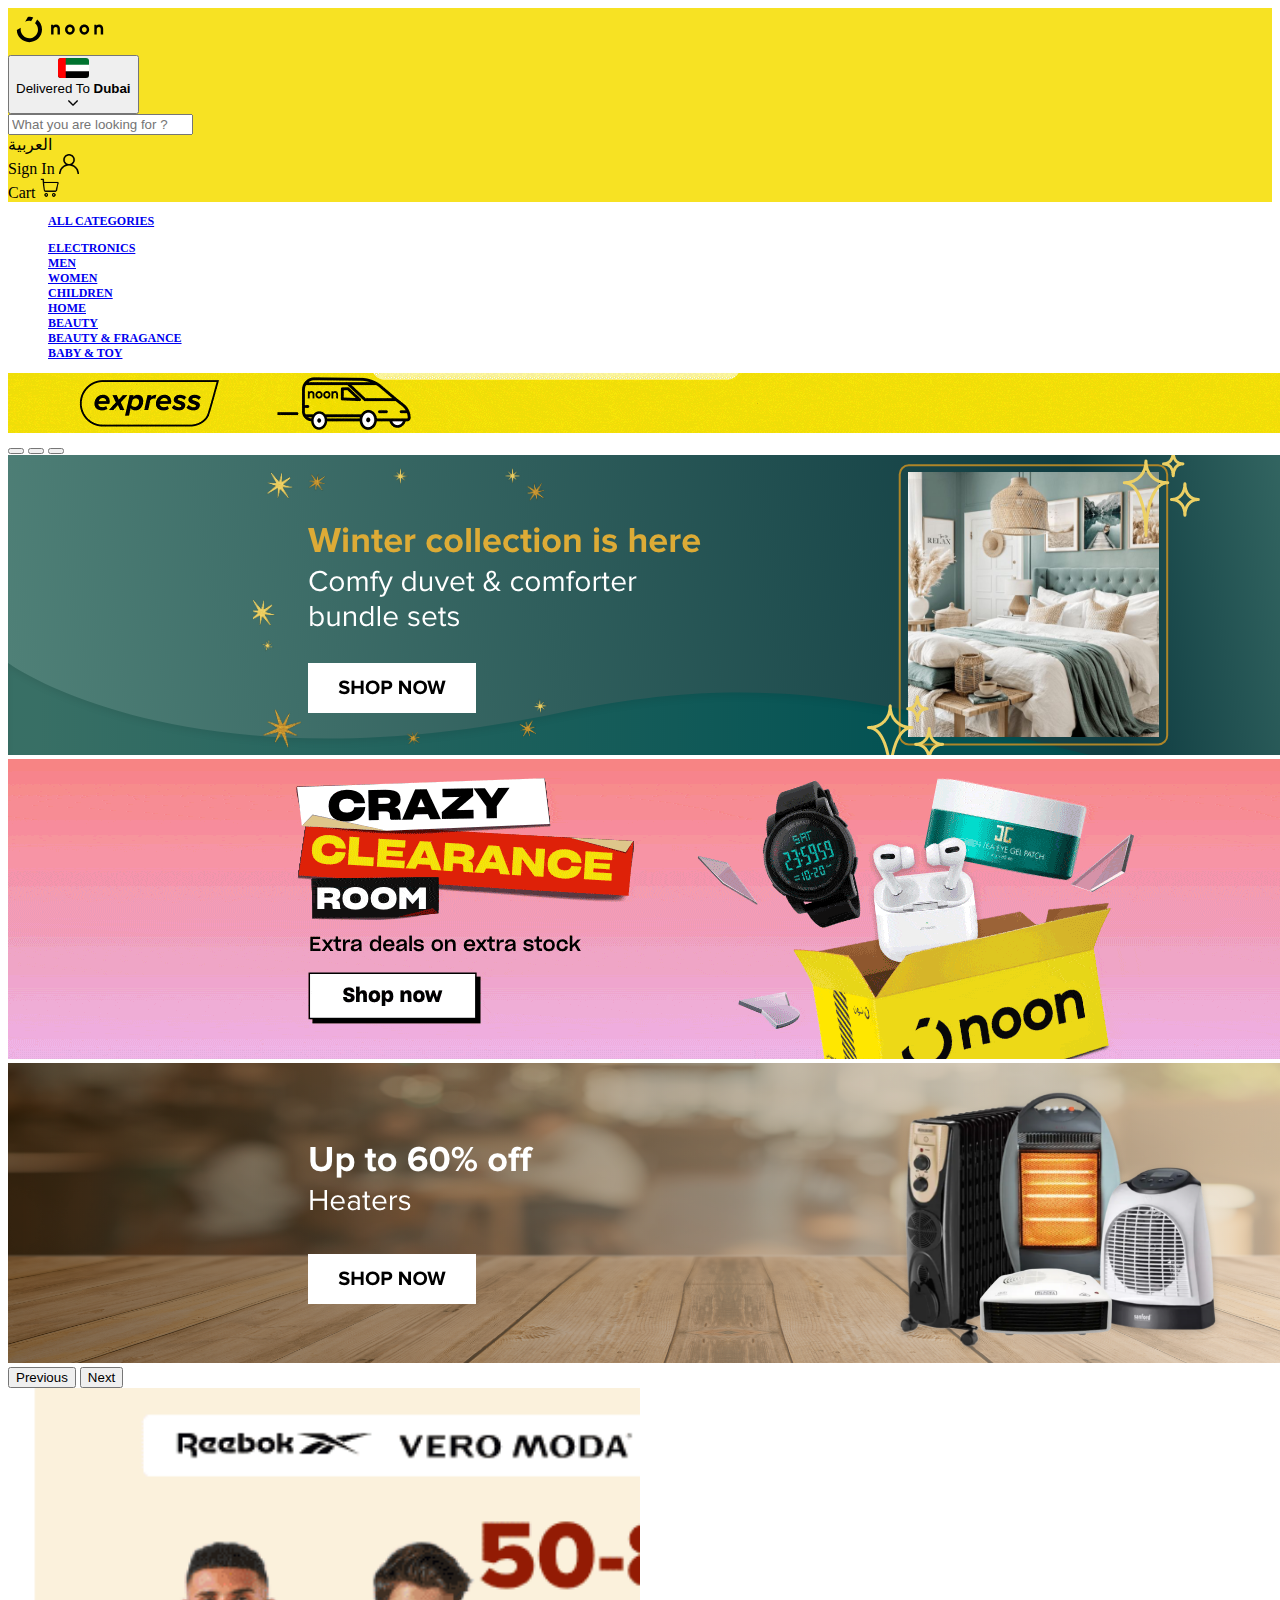
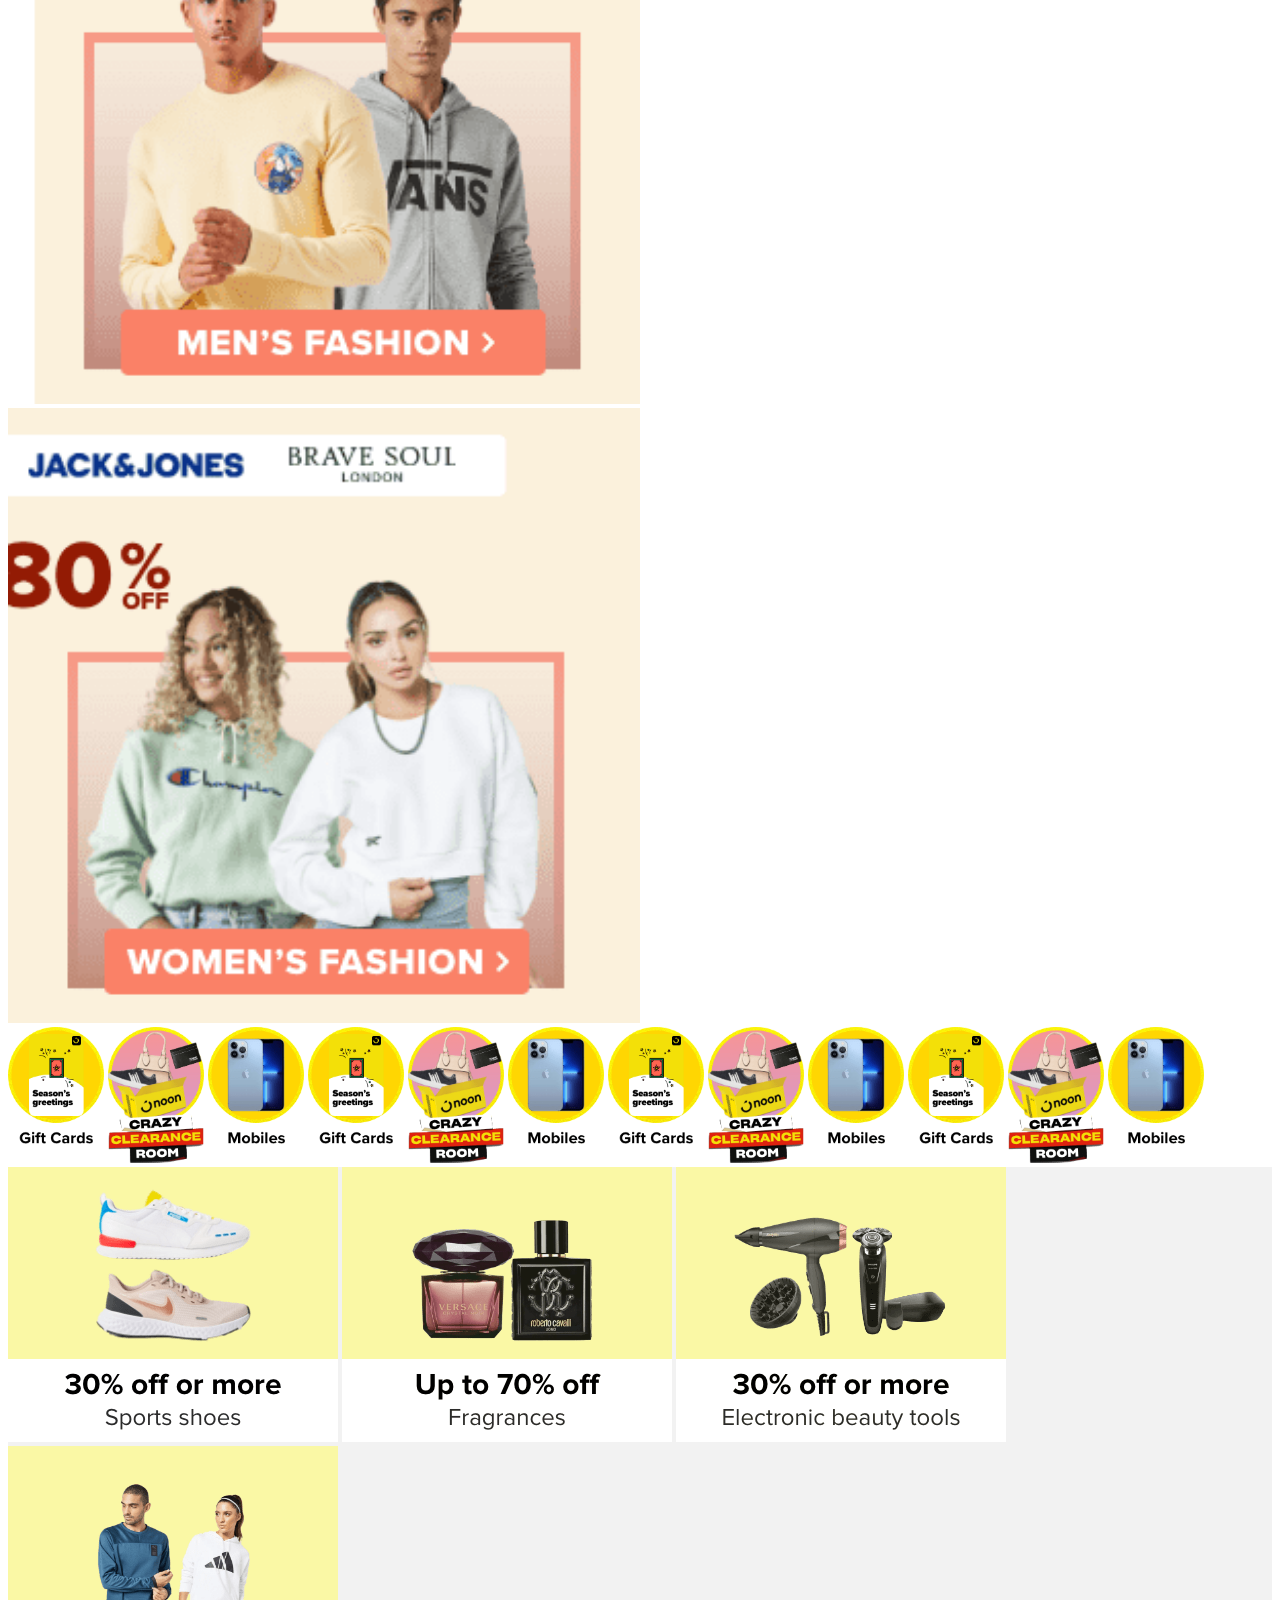
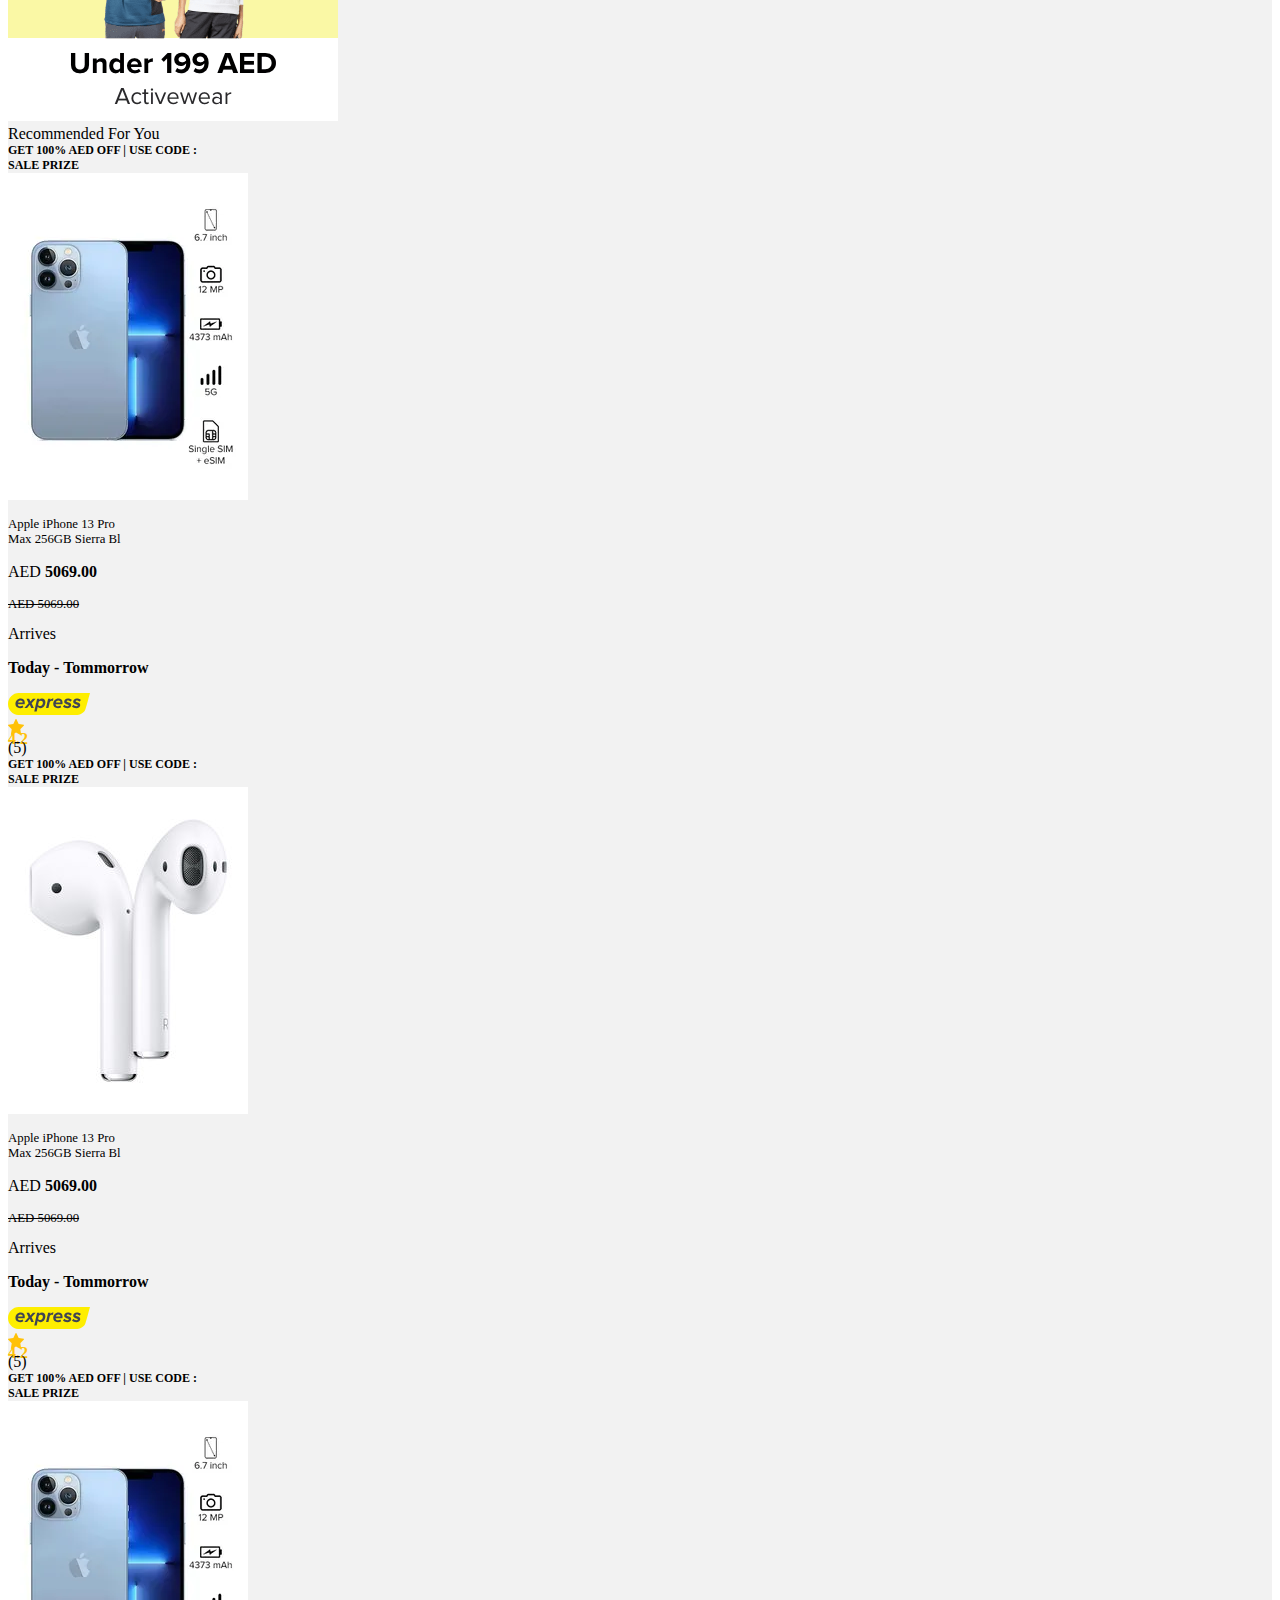
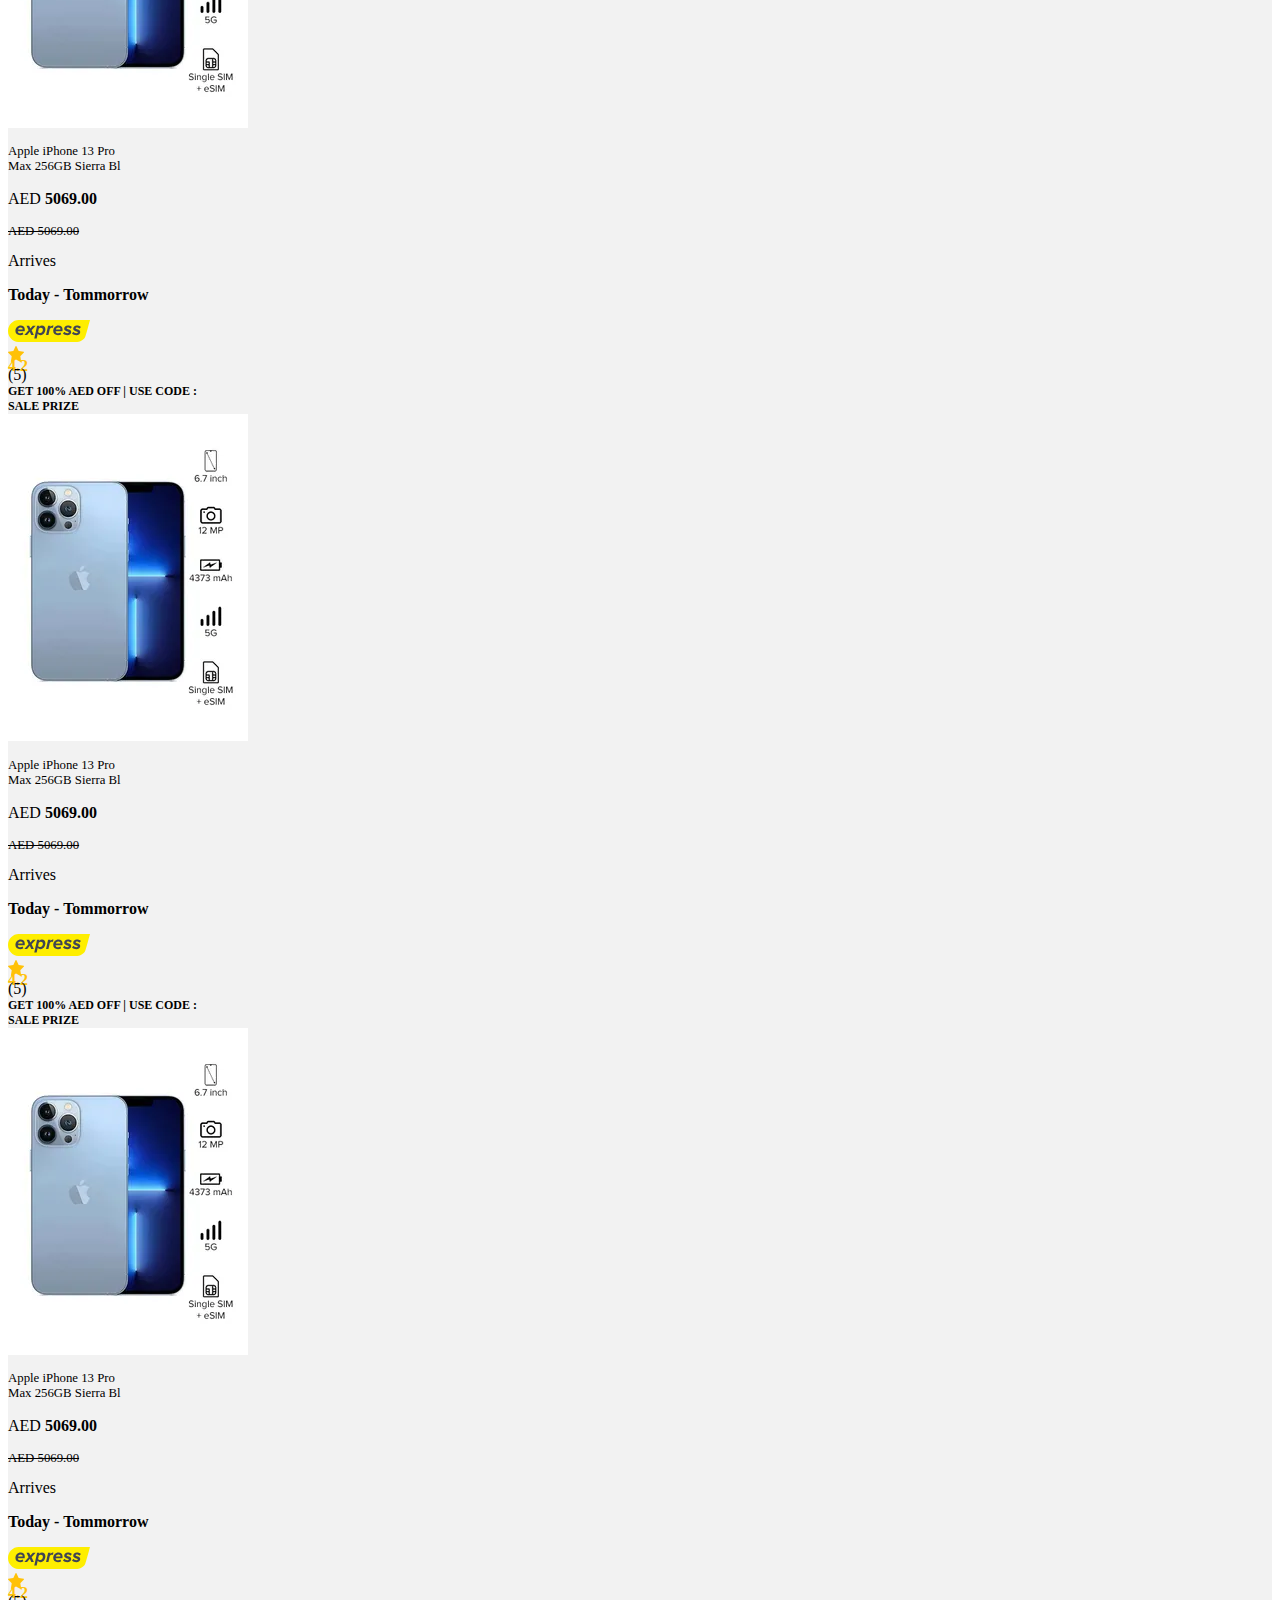
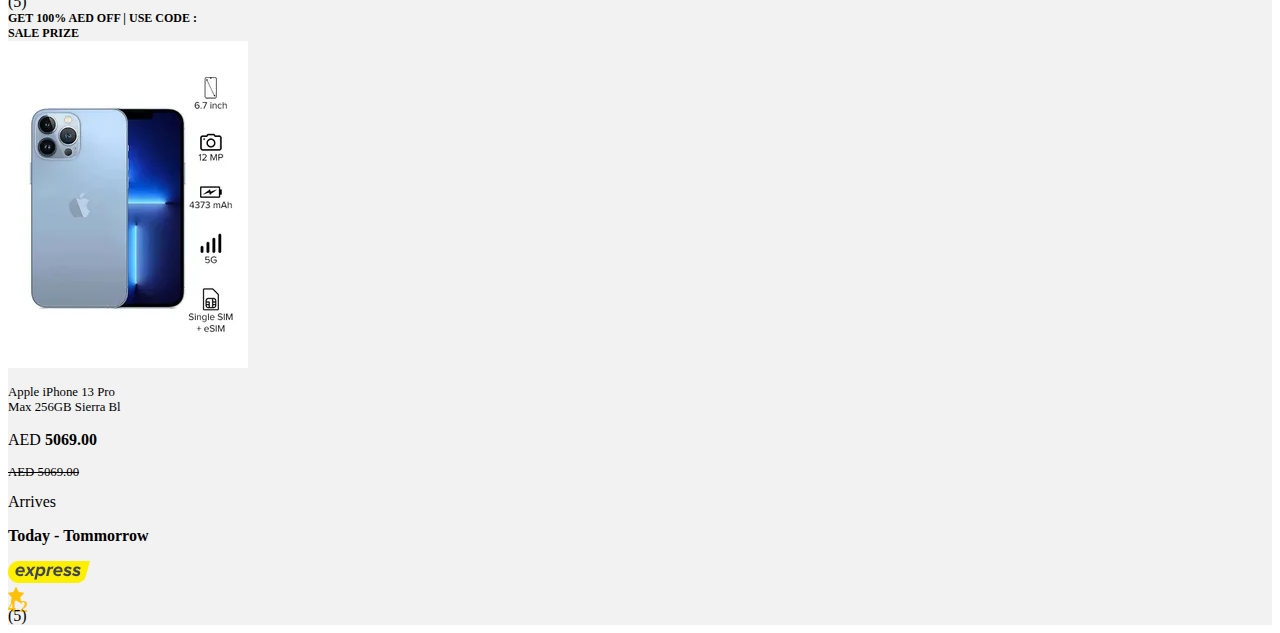
==== index.html @ d7cc4e6d "task complete responsive ness remains" ====
<!DOCTYPE html>
<html lang="en">

<head>
  <meta charset="UTF-8" />
  <meta http-equiv="X-UA-Compatible" content="IE=edge" />
  <meta name="viewport" content="width=device-width, initial-scale=1.0" />
  <title>Online Shopping UAE | Fasihion,clothes</title>
  <link href="https://cdn.jsdelivr.net/npm/bootstrap@5.1.3/dist/css/bootstrap.min.css" rel="stylesheet"
    integrity="sha384-1BmE4kWBq78iYhFldvKuhfTAU6auU8tT94WrHftjDbrCEXSU1oBoqyl2QvZ6jIW3" crossorigin="anonymous" />
  <link rel="stylesheet" href="style.css" />
</head>

<body>
  <!-- header -->
  <div class="header d-flex justify-content-around align-items-center w-100">
    <img src="./images/noon-black-logo.svg" alt="" />

    <div class="dropdown">
      <button class="
            dropBtn
            btn btn-secondary
            bg-opacity-10 bg-white
            border-0
            d-flex
            align-items-center
          " type="button" aria-expanded="false">
        <img src="./images/flag.svg" alt="" class="mx-2" />
        <div class="del d-flex flex-column align-items-start text-black fontSize">
          Delivered To
          <strong>Dubai</strong>
        </div>
        <img src="./icons/arrow-down-sign-to-navigate.png" class="navDown icon" alt="" />
      </button>
    </div>

    <input type="text" class="searchBar w-50 rounded-3 h-75 border-0 p-2" placeholder="What you are looking for ?" />

    <div class="sideText d-flex align-items-center">
      <div class="
            signIn
            sideInner
            mx-2
            font-weight-bold
            d-flex
            align-items-center
          ">
        العربية
      </div>
      <div class="vr"></div>
      <div class="
            signIn
            sideInner
            mx-3
            font-weight-bold
            d-flex
            align-items-center
          ">
        Sign In <img src="./icons/user.png" alt="" class="iconSide mx-2" />
      </div>
      <div class="vr"></div>
      <div class="cart sideInner mx-3 font-weight-bold d-flex align-items-center">
        Cart
        <img src="./icons/shopping-cart.png" alt="" class="iconSide mx-2" />
      </div>
    </div>
  </div>

  <!-- navbar -->
  <nav class="
        navbar navbar-expand-lg navbar-light
        w-100
        d-flex
        align-content-around
      ">
    <div class="collapse navbar-collapse textBold" id="navbarSupportedContent">
      <ul class="navbar-nav mr-auto px-2 mx-3">
        <li class="nav-item dropdown dropCat"  onclick="popOpen()">
          <a class="nav-link dropdown-toggle text-primary text-uppercase " href="#" role="button" aria-haspopup="true"
            aria-expanded="false">
            All Categories
          </a>
        </li>
      </ul>
      <div class="vr"></div>

      <ul class="navbar-nav mr-auto d-flex justify-content-between">
        <li class="nav-item active">
          <a class="nav-link text-black" href="#">Electronics</a>
        </li>
        <li class="nav-item">
          <a class="nav-link text-black" href="#">Men</a>
        </li>
        <li class="nav-item">
          <a class="nav-link text-black" href="#">Women</a>
        </li>
        <li class="nav-item">
          <a class="nav-link text-black" href="#">Children</a>
        </li>
        <li class="nav-item">
          <a class="nav-link text-black" href="#">Home</a>
        </li>
        <li class="nav-item">
          <a class="nav-link text-black" href="#">Beauty</a>
        </li>
        <li class="nav-item">
          <a class="nav-link text-black" href="#">Beauty & Fragance</a>
        </li>
        <li class="nav-item">
          <a class="nav-link text-black" href="#">Baby & Toy</a>
        </li>
      </ul>
    </div>
  </nav>
  <!-- toggle -->
  <img src="./images/en_dk-toggle.gif" alt="" class="w-100" />
  <!-- carosuel + side image-->
  <div class="d-flex">
    <!-- carosoul -->
    <div id="carouselExampleCaptions" class="carousel slide" data-bs-ride="carousel">
      <div class="carousel-indicators">
        <button type="button" data-bs-target="#carouselExampleCaptions" data-bs-slide-to="0" class="active"
          aria-current="true" aria-label="Slide 1"></button>
        <button type="button" data-bs-target="#carouselExampleCaptions" data-bs-slide-to="1"
          aria-label="Slide 2"></button>
        <button type="button" data-bs-target="#carouselExampleCaptions" data-bs-slide-to="2"
          aria-label="Slide 3"></button>
      </div>
      <div class="carousel-inner">
        <div class="carousel-item active">
          <img src="./images/en_dk_uae-hero-clp.png" class="d-block w-100" alt="..." />
        </div>
        <div class="carousel-item">
          <img src="./images/en_dk_uae-clearance-01.gif" class="d-block w-100" alt="..." />
        </div>
        <div class="carousel-item">
          <img src="./images/en_dk_uae-slider-01.png" class="d-block w-100" alt="..." />
        </div>
      </div>
      <button class="carousel-control-prev" type="button" data-bs-target="#carouselExampleCaptions"
        data-bs-slide="prev">
        <span class="carousel-control-prev-icon" aria-hidden="true"></span>
        <span class="visually-hidden">Previous</span>
      </button>
      <button class="carousel-control-next" type="button" data-bs-target="#carouselExampleCaptions"
        data-bs-slide="next">
        <span class="carousel-control-next-icon" aria-hidden="true"></span>
        <span class="visually-hidden">Next</span>
      </button>
    </div>
    <!-- side image -->
    <div class="carSpan2 d-flex">
      <img src="./images/sideImage1.png" class="sideImg" alt="" />
      <img src="./images/sideImage2.png" class="sideImg" alt="" />
    </div>
  </div>

  <!-- rounds portion -->
  <div class="d-flex">
    <img src="./images/round2.png" class="round m-2" alt="" />
    <img src="./images/round1.png" class="round m-2" alt="" />
    <img src="./images/round3.png" class="round m-2" alt="" />
    <img src="./images/round2.png" class="round m-2" alt="" />
    <img src="./images/round1.png" class="round m-2" alt="" />
    <img src="./images/round3.png" class="round m-2" alt="" />
    <img src="./images/round2.png" class="round m-2" alt="" />
    <img src="./images/round1.png" class="round m-2" alt="" />
    <img src="./images/round3.png" class="round m-2" alt="" />
    <img src="./images/round2.png" class="round m-2" alt="" />
    <img src="./images/round1.png" class="round m-2" alt="" />
    <img src="./images/round3.png" class="round m-2" alt="" />
  </div>

  <!--shop portion  -->
  <div class="shop py-4">
    <div class="products d-flex justify-content-around">
      <img src="./images/product1.png" alt="" class="productImage" />
      <img src="./images/product2.png" alt="" class="productImage" />
      <img src="./images/product3.png" alt="" class="productImage" />
      <img src="./images/product4.png" alt="" class="productImage" />
    </div>

    <div class="h2 mx-5">
      Recommended For You
    </div>
    <div class="prodCard d-flex justify-content-around">
      <div class="card" style="width: 12rem;">
        <div class="cardBtn border border-primary w-100 text-primary text-truncate"
          style="font-size: 0.75rem; font-weight: bold;"> GET 100% AED OFF | USE CODE : SALE PRIZE</div>
        <img class="card-img-top" src="./images/prodCar.webp" alt="Card image cap">
        <div class="card-body">
          <p class="card-text text-truncate prodUprText">Apple iPhone 13 Pro <br>Max 256GB Sierra Bl</p>
          <p class="card-text">AED <strong>5069.00</strong></p>
          <p class="card-text prodUprText"><del> AED 5069.00 </del></p>
          <div class="arr">
            Arrives
            <p class="card-text arr"><strong>Today - Tommorrow</strong></p>
          </div>
          <div class="rank d-flex justify-content-between align-items-center">
            <img src="./images/fulfilment_express_v2-en.svg" alt="" class="w-25" />

            <div class="ratings d-flex align-items-center">
              <img src="./images/star.png" class="star mx-2" alt="">
              <div class="ratingNum">4.2</div>
              <div>(5)</div>
            </div>
          </div>
        </div>
      </div>

      <div class="card" style="width: 12rem;">
        <div class="cardBtn border border-primary w-100 text-primary text-truncate h-50"
          style="font-size: 0.75rem; font-weight: bold;"> GET 100% AED OFF | USE CODE : SALE PRIZE</div>
        <img class="card-img-top" src="./images/produc2.jpg" alt="Card image cap">
        <div class="card-body">
          <p class="card-text text-truncate prodUprText">Apple iPhone 13 Pro <br>Max 256GB Sierra Bl</p>
          <p class="card-text">AED <strong>5069.00</strong></p>
          <p class="card-text prodUprText"><del> AED 5069.00 </del></p>
          <div class="arr">
            Arrives
            <p class="card-text arr"><strong>Today - Tommorrow</strong></p>
          </div>
          <div class="rank d-flex justify-content-between align-items-center">
            <img src="./images/fulfilment_express_v2-en.svg" alt="" class="w-25" />

            <div class="ratings d-flex align-items-center">
              <img src="./images/star.png" class="star mx-2" alt="">
              <div class="ratingNum">4.2</div>
              <div>(5)</div>
            </div>
          </div>
        </div>
      </div>

      <div class="card" style="width: 12rem;">
        <div class="cardBtn border border-primary w-100 text-primary text-truncate"
          style="font-size: 0.75rem; font-weight: bold;"> GET 100% AED OFF | USE CODE : SALE PRIZE</div>
        <img class="card-img-top" src="./images/prodCar.webp" alt="Card image cap">
        <div class="card-body">
          <p class="card-text text-truncate prodUprText">Apple iPhone 13 Pro <br>Max 256GB Sierra Bl</p>
          <p class="card-text">AED <strong>5069.00</strong></p>
          <p class="card-text prodUprText"><del> AED 5069.00 </del></p>
          <div class="arr">
            Arrives
            <p class="card-text arr"><strong>Today - Tommorrow</strong></p>
          </div>
          <div class="rank d-flex justify-content-between align-items-center">
            <img src="./images/fulfilment_express_v2-en.svg" alt="" class="w-25" />

            <div class="ratings d-flex align-items-center">
              <img src="./images/star.png" class="star mx-2" alt="">
              <div class="ratingNum">4.2</div>
              <div>(5)</div>
            </div>
          </div>
        </div>
      </div>

      <div class="card" style="width: 12rem;">
        <div class="cardBtn border border-primary w-100 text-primary text-truncate"
          style="font-size: 0.75rem; font-weight: bold;"> GET 100% AED OFF | USE CODE : SALE PRIZE</div>
        <img class="card-img-top" src="./images/prodCar.webp" alt="Card image cap">
        <div class="card-body">
          <p class="card-text text-truncate prodUprText">Apple iPhone 13 Pro <br>Max 256GB Sierra Bl</p>
          <p class="card-text">AED <strong>5069.00</strong></p>
          <p class="card-text prodUprText"><del> AED 5069.00 </del></p>
          <div class="arr">
            Arrives
            <p class="card-text arr"><strong>Today - Tommorrow</strong></p>
          </div>
          <div class="rank d-flex justify-content-between align-items-center">
            <img src="./images/fulfilment_express_v2-en.svg" alt="" class="w-25" />

            <div class="ratings d-flex align-items-center">
              <img src="./images/star.png" class="star mx-2" alt="">
              <div class="ratingNum">4.2</div>
              <div>(5)</div>
            </div>
          </div>
        </div>
      </div>

      <div class="card" style="width: 12rem;">
        <div class="cardBtn border border-primary w-100 text-primary text-truncate"
          style="font-size: 0.75rem; font-weight: bold;"> GET 100% AED OFF | USE CODE : SALE PRIZE</div>
        <img class="card-img-top" src="./images/prodCar.webp" alt="Card image cap">
        <div class="card-body">
          <p class="card-text text-truncate prodUprText">Apple iPhone 13 Pro <br>Max 256GB Sierra Bl</p>
          <p class="card-text">AED <strong>5069.00</strong></p>
          <p class="card-text prodUprText"><del> AED 5069.00 </del></p>
          <div class="arr">
            Arrives
            <p class="card-text arr"><strong>Today - Tommorrow</strong></p>
          </div>
          <div class="rank d-flex justify-content-between align-items-center">
            <img src="./images/fulfilment_express_v2-en.svg" alt="" class="w-25" />

            <div class="ratings d-flex align-items-center">
              <img src="./images/star.png" class="star mx-2" alt="">
              <div class="ratingNum">4.2</div>
              <div>(5)</div>
            </div>
          </div>
        </div>
      </div>

      <div class="card" style="width: 12rem;">
        <div class="cardBtn border border-primary w-100 text-primary text-truncate"
          style="font-size: 0.75rem; font-weight: bold;"> GET 100% AED OFF | USE CODE : SALE PRIZE</div>
        <img class="card-img-top" src="./images/prodCar.webp" alt="Card image cap">
        <div class="card-body">
          <p class="card-text text-truncate prodUprText">Apple iPhone 13 Pro <br>Max 256GB Sierra Bl</p>
          <p class="card-text">AED <strong>5069.00</strong></p>
          <p class="card-text prodUprText"><del> AED 5069.00 </del></p>
          <div class="arr">
            Arrives
            <p class="card-text arr"><strong>Today - Tommorrow</strong></p>
          </div>
          <div class="rank d-flex justify-content-between align-items-center">
            <img src="./images/fulfilment_express_v2-en.svg" alt="" class="w-25" />

            <div class="ratings d-flex align-items-center">
              <img src="./images/star.png" class="star mx-2" alt="">
              <div class="ratingNum">4.2</div>
              <div>(5)</div>
            </div>
          </div>
        </div>
      </div>
    </div>

    <div class="popCat w-75 mx-4" id="popCatDiv">
      <span class="mx-5">
        <ul class="cat">
          <li>Beauty</li>
          <li>Fashion</li>
          <li>Home</li>
          <li>Sports</li>
          <li>Toys</li>
          <li>Baby Products</li>
          <li>Grocery</li>
          <li>Automotive</li>
          <li>Books</li>
          <li>Pet Supplies</li>
        </ul>
      </span>
      <div class="vr"></div>
      <span class="mx-5">
        <d class="h3">
          Beauty & Health
        </d>
        <hr>
        <ul class="minCat">
          <li><strong> Most Popular </strong></li>
          <li>Fragrance</li>
          <li>MakeUp</li>
          <li>Hair Care</li>
          <li>Skin Care</li>
          <li>Personal Care</li>
          <li>Men's Grooming</li>
          <li>Health Care Product</li>
        </ul>
      </span>
    </div>

    <script src="app.js"></script>
    <script src="https://cdn.jsdelivr.net/npm/bootstrap@5.1.3/dist/js/bootstrap.bundle.min.js"
      integrity="sha384-ka7Sk0Gln4gmtz2MlQnikT1wXgYsOg+OMhuP+IlRH9sENBO0LRn5q+8nbTov4+1p"
      crossorigin="anonymous"></script>
</body>

</html>
---- style.css ----
div.header {
  background-color: #f7e223;
}
.navDown {
  width: 10px;
}
.nav-item {
  height: 100%;
}
.nav-item:hover {
  box-shadow: #d3d3d3 10px 10px 10px;
}
.iconSide {
  width: 20px;
}
.textBold {
  font-weight: bold;
}
nav:nth-child(2) {
  color: #000 !important;
  text-transform: uppercase;
  font-size: 0.75rem;
}
.round {
  width: 6rem;
}
.shop {
  background-color: #f2f2f2;
}
.prodUprText {
  font-size: 0.8rem;
}
.star {
  width: 1rem;
}
.ratingNum::before {
  background: url("./images/star.png") left top no-repeat;
  /* background-size: 1rem; */
}
.ratingNum {
  color: #ffc107;
  font-weight: bold;
  line-height: 0;
}
li:hover{
  cursor: pointer;
}

li {
  list-style: none;
}
.popCat {
  background-color: #fff;
  position: fixed;
  top: 115px;
  display: none;
  height: 70vh;
  width: 90vw;
}

/* .carSpan1 {
  width: 50vw !important;
} */
/* .carImage {
  width: 100% !important;
  height: 100% !important;
} */
/* .carousel-indicators {
  position: relative;
  top: 213px;
} */
.sideImg {
  width: 50%;
}
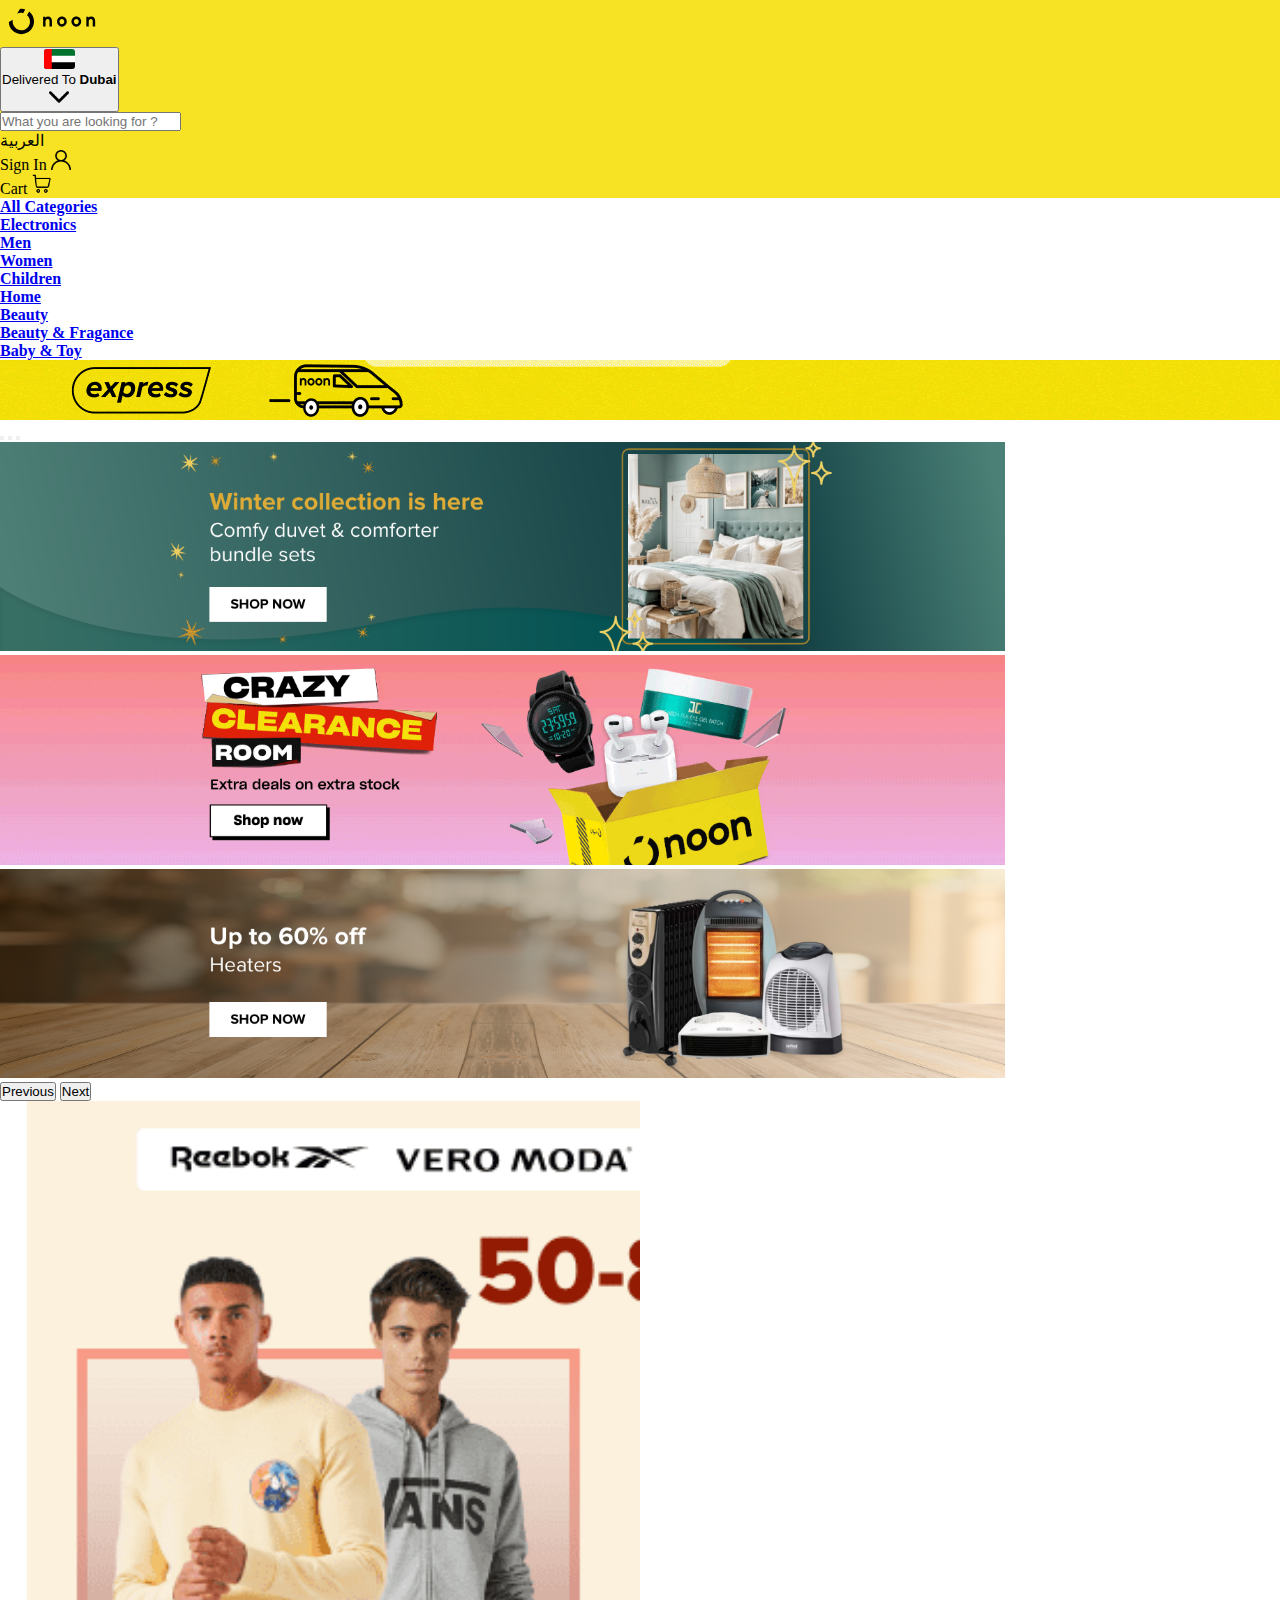
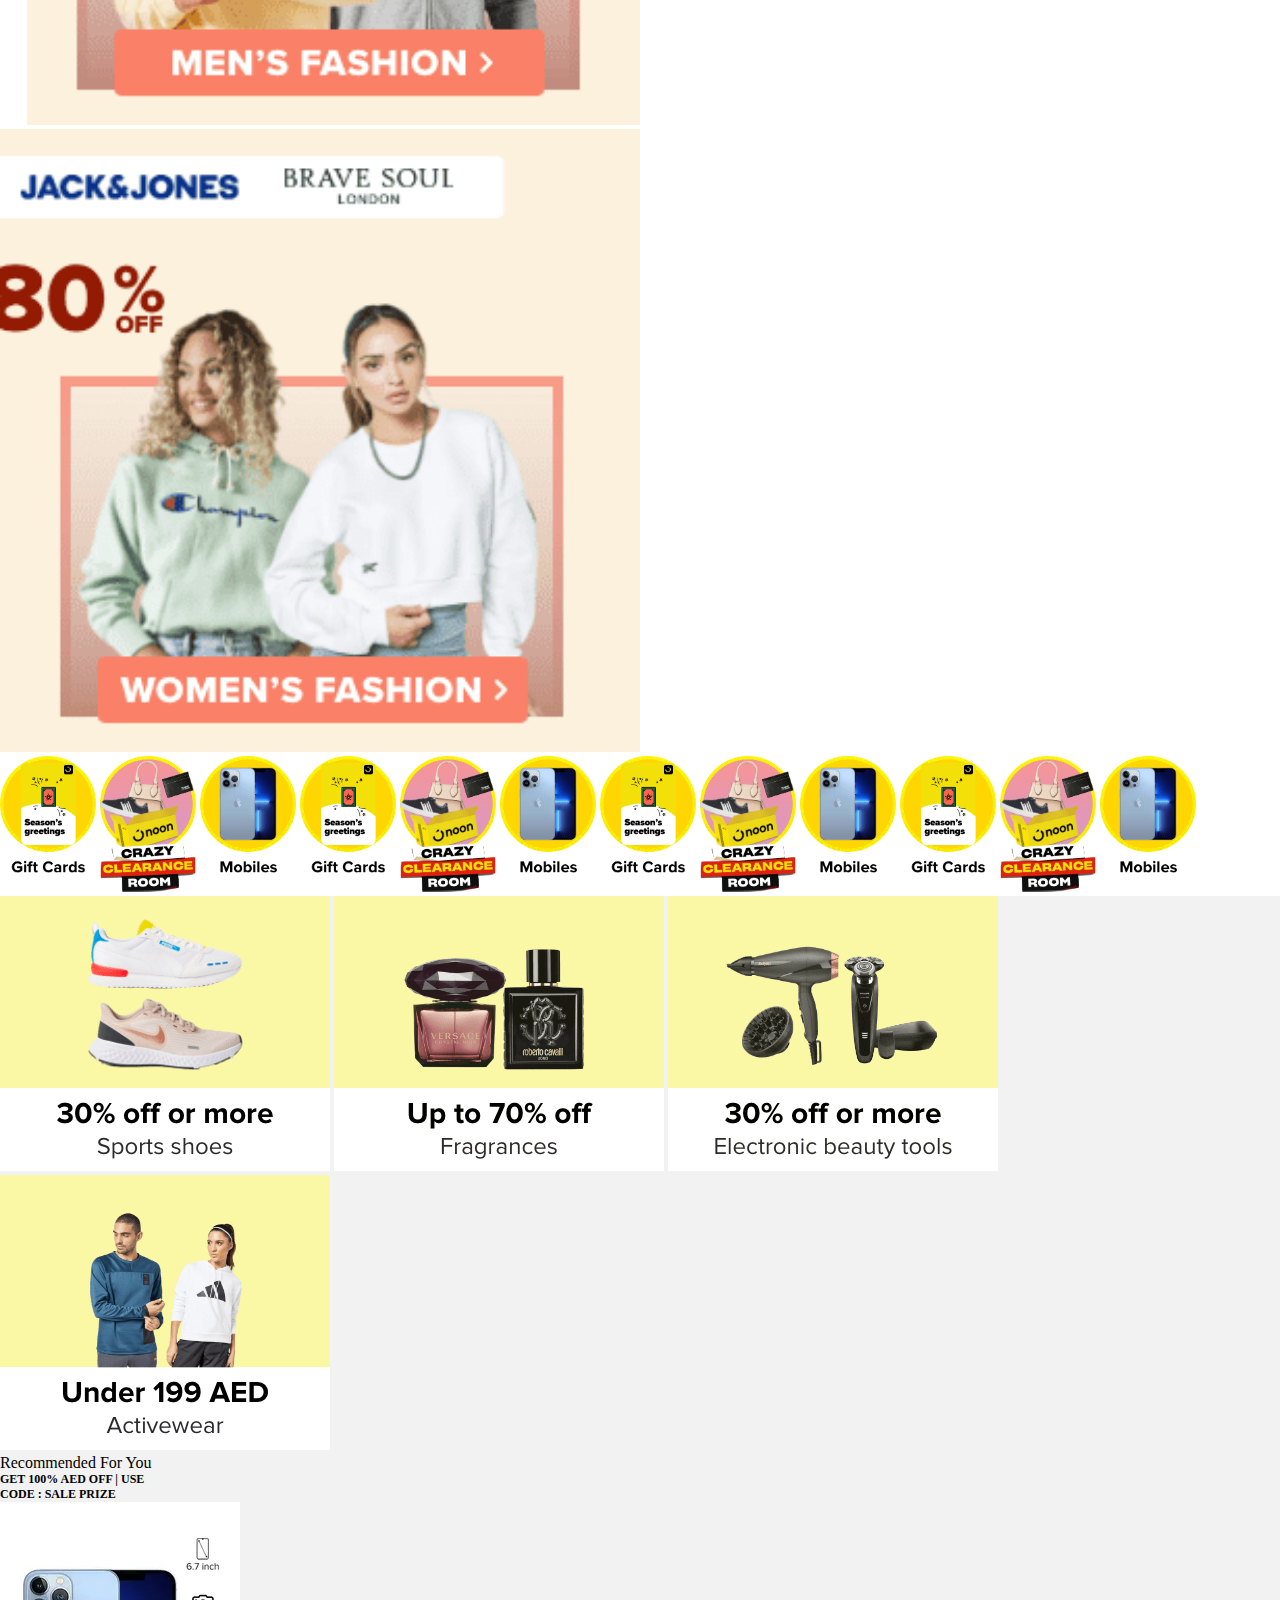
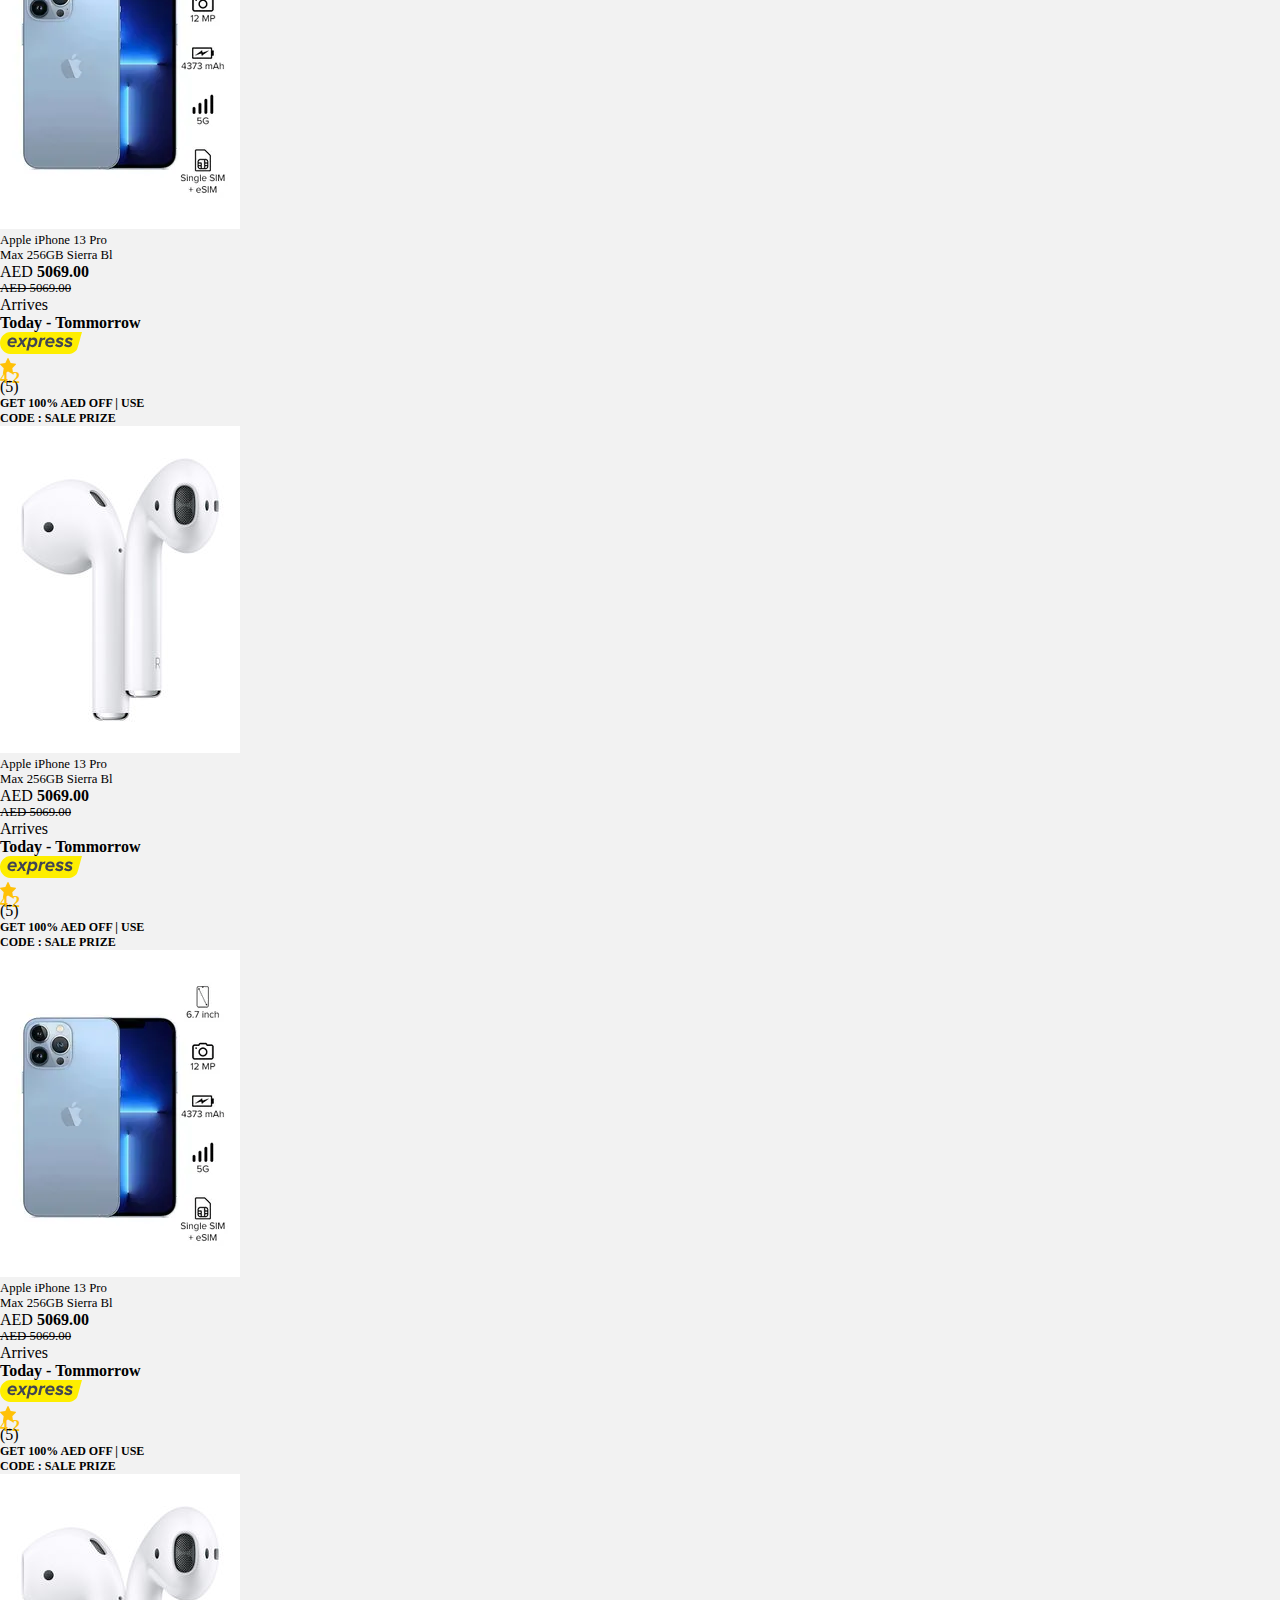
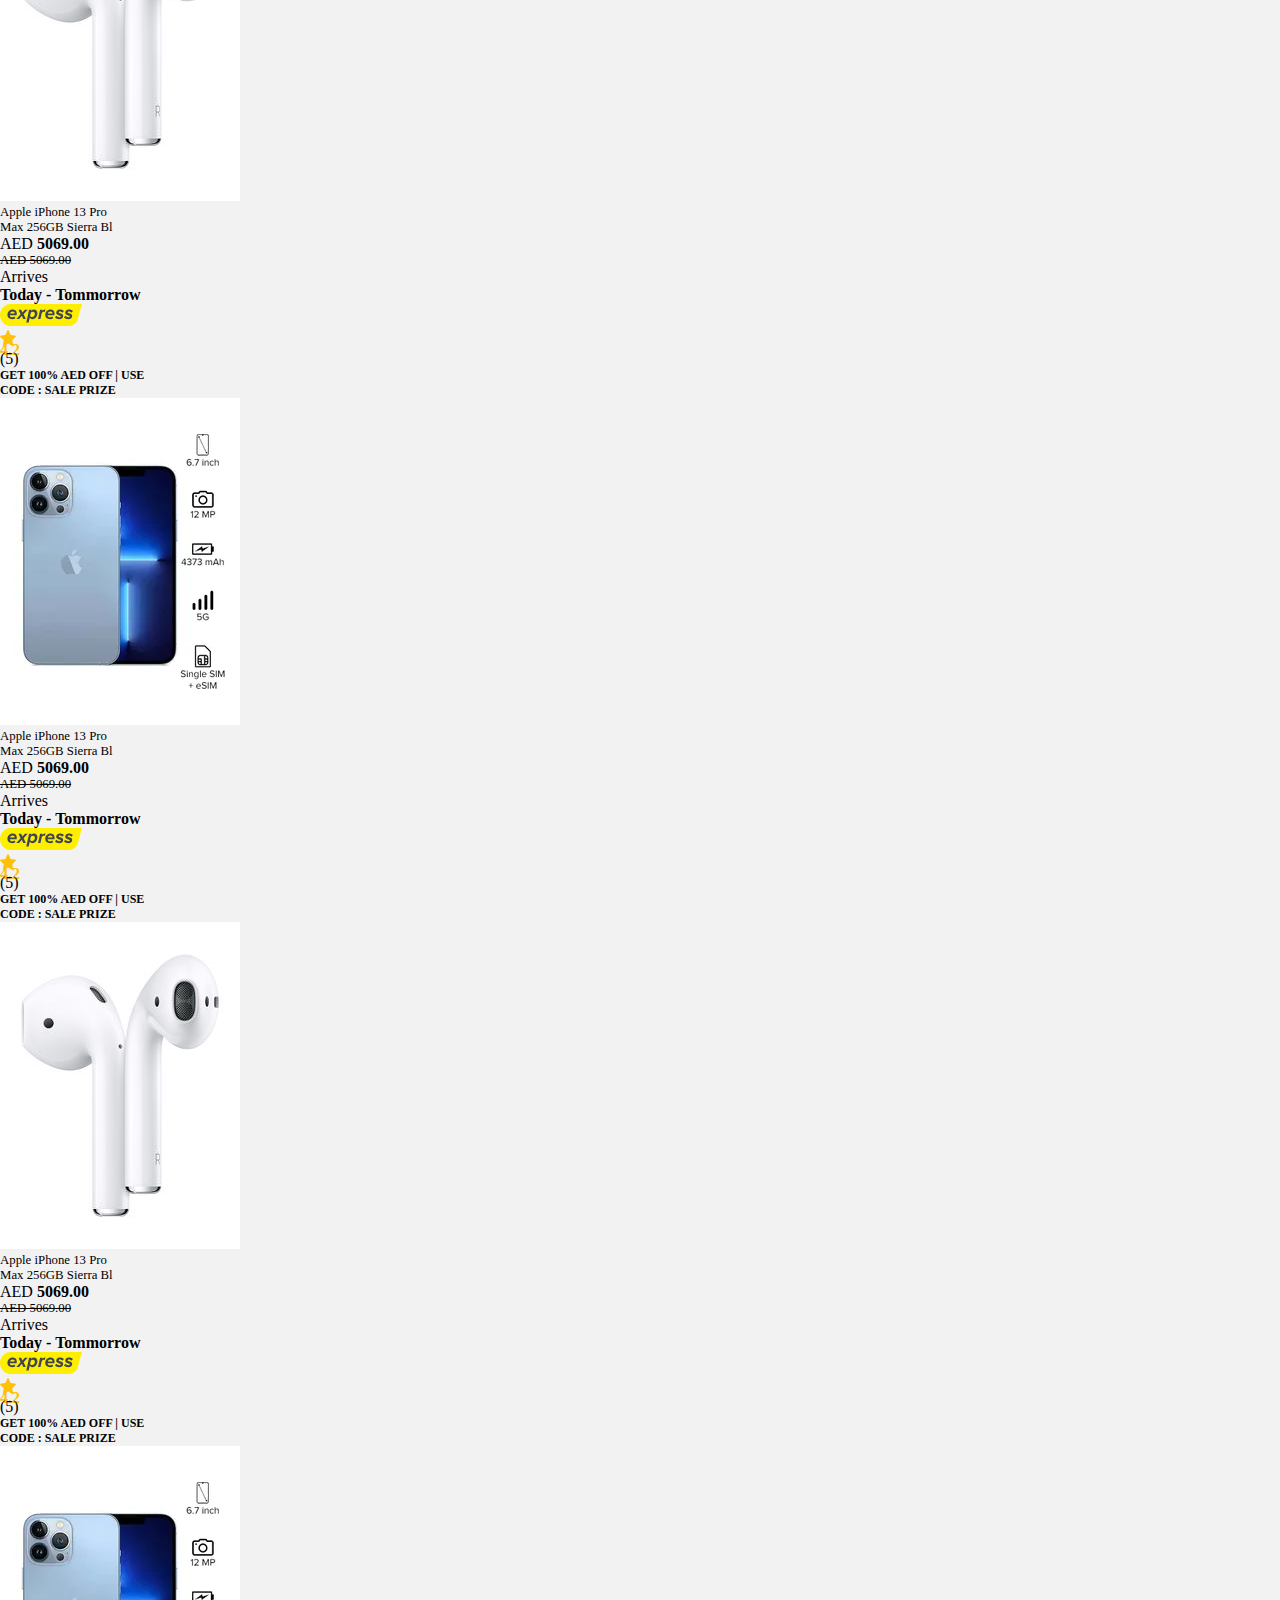
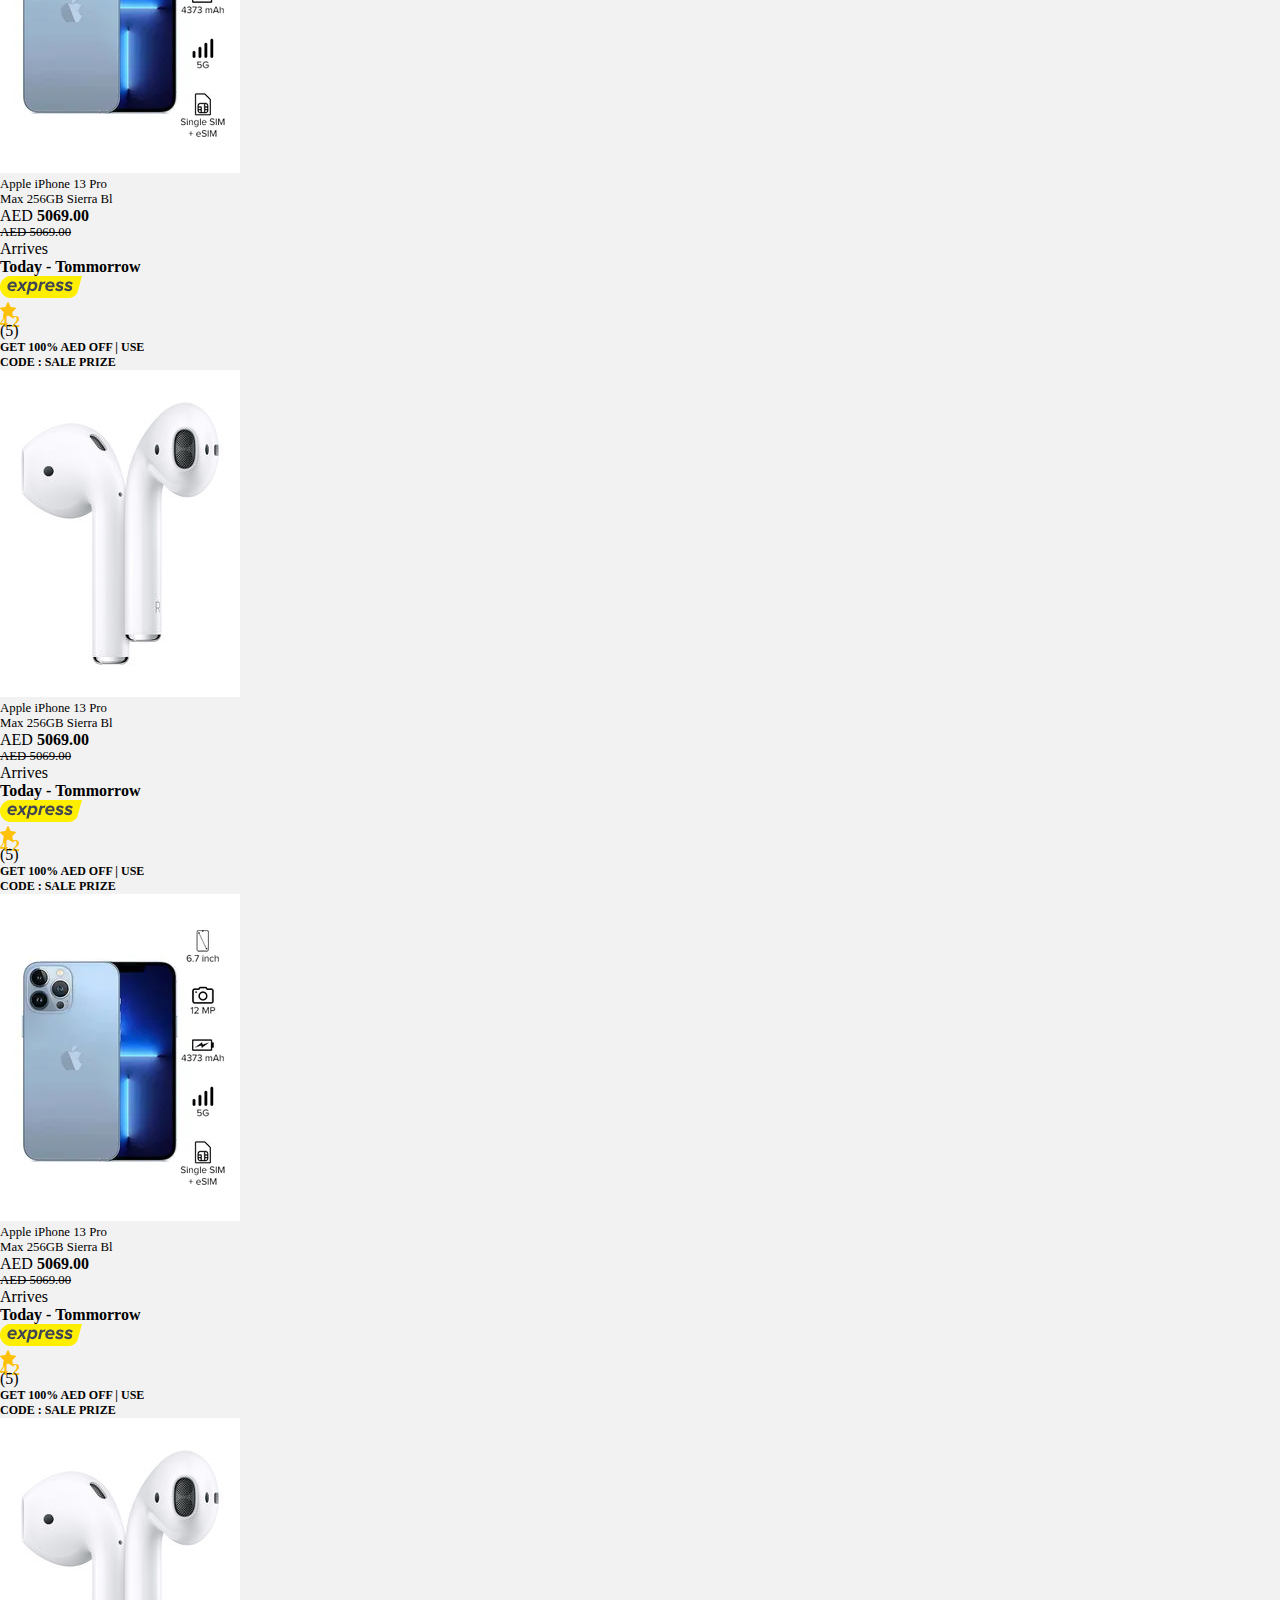
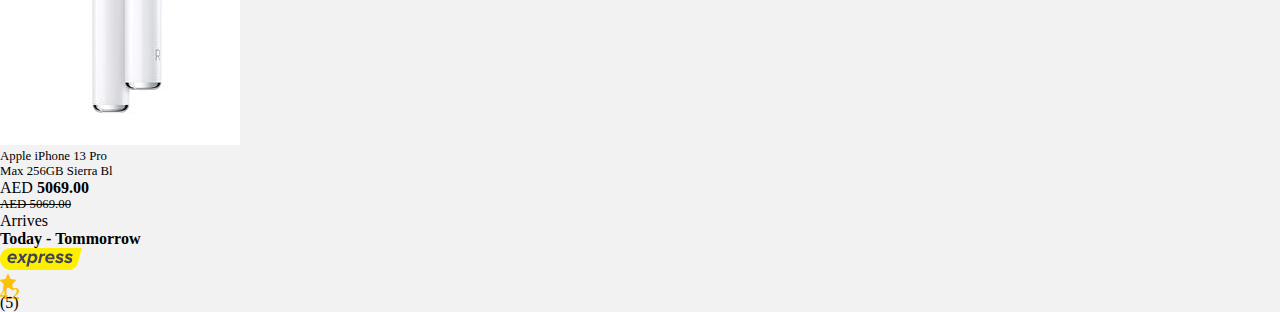
==== commit 454b654b: "website template done using swiper library" ====
--- a/index.html
+++ b/index.html
@@ -8,12 +8,19 @@
   <title>Online Shopping UAE | Fasihion,clothes</title>
   <link href="https://cdn.jsdelivr.net/npm/bootstrap@5.1.3/dist/css/bootstrap.min.css" rel="stylesheet"
     integrity="sha384-1BmE4kWBq78iYhFldvKuhfTAU6auU8tT94WrHftjDbrCEXSU1oBoqyl2QvZ6jIW3" crossorigin="anonymous" />
+  <link rel="stylesheet" href="https://unpkg.com/swiper@7/swiper-bundle.min.css" />
   <link rel="stylesheet" href="style.css" />
+  <!-- <script src="https://unpkg.com/swiper@7/swiper-bundle.min.js"></script> -->
 </head>
 
 <body>
+  <!-- loader -->
+  <div class="bgScreen">
+    <div class="loader"></div>
+</div>
   <!-- header -->
   <div class="header d-flex justify-content-around align-items-center w-100">
+
     <img src="./images/noon-black-logo.svg" alt="" />
 
     <div class="dropdown">
@@ -34,10 +41,13 @@
       </button>
     </div>
 
-    <input type="text" class="searchBar w-50 rounded-3 h-75 border-0 p-2" placeholder="What you are looking for ?" />
-
-    <div class="sideText d-flex align-items-center">
-      <div class="
+
+    <input type="text" class="searchBar w-50 rounded-3 h-75 border-0 p-2"
+      placeholder="What you are looking for ?" />
+
+
+  <div class="sideText d-flex align-items-center">
+    <div class="
             signIn
             sideInner
             mx-2
@@ -45,10 +55,10 @@
             d-flex
             align-items-center
           ">
-        العربية
-      </div>
-      <div class="vr"></div>
-      <div class="
+      العربية
+    </div>
+    <div class="vr"></div>
+    <div class="
             signIn
             sideInner
             mx-3
@@ -56,18 +66,36 @@
             d-flex
             align-items-center
           ">
-        Sign In <img src="./icons/user.png" alt="" class="iconSide mx-2" />
-      </div>
-      <div class="vr"></div>
-      <div class="cart sideInner mx-3 font-weight-bold d-flex align-items-center">
-        Cart
-        <img src="./icons/shopping-cart.png" alt="" class="iconSide mx-2" />
-      </div>
+      Sign In <img src="./icons/user.png" alt="" class="icon mx-2" />
+    </div>
+    <div class="vr"></div>
+    <div class="cart sideInner mx-3 font-weight-bold d-flex align-items-center">
+      Cart
+      <img src="./icons/shopping-cart.png" alt="" class="icon mx-2" />
     </div>
   </div>
+  </div>
+
+
+  <!-- resHeader -->
+  <button class="
+dropBtnRes
+btn btn-secondary
+bg-opacity-10 bg-white
+border-0
+align-items-center
+" type="button" aria-expanded="false">
+    <img src="./images/flag.svg" alt="" class="mx-2 " />
+    <div class="del align-items-start text-black fontSize">
+      Delivered To
+      <strong>Dubai</strong>
+    </div>
+    <img src="./icons/arrow-down-sign-to-navigate.png" class="navDown mx-2 icon" alt="" />
+  </button>
 
   <!-- navbar -->
   <nav class="
+  mobNav
         navbar navbar-expand-lg navbar-light
         w-100
         d-flex
@@ -75,7 +103,7 @@
       ">
     <div class="collapse navbar-collapse textBold" id="navbarSupportedContent">
       <ul class="navbar-nav mr-auto px-2 mx-3">
-        <li class="nav-item dropdown dropCat"  onclick="popOpen()">
+        <li class="nav-item dropdown dropCat" onclick="popOpen()">
           <a class="nav-link dropdown-toggle text-primary text-uppercase " href="#" role="button" aria-haspopup="true"
             aria-expanded="false">
             All Categories
@@ -112,13 +140,36 @@
       </ul>
     </div>
   </nav>
+
+  <!-- responsive navbar -->
+  <div class="resNav d-flex justify-content-around align-items-center p-3">
+    <div class="d-flex flex-column align-items-center align-items-center">
+      <img src="./icons/home.png" alt="" class="icon">Home
+    </div>
+    <div class="d-flex flex-column align-items-center">
+      <img src="./icons/categories-v2-inactive.svg" alt="" class="icon">Categories
+    </div>
+    <div class="d-flex flex-column align-items-center">
+      <img src="./icons/deals-box@3x.png" alt="" class="icon">Clearance
+    </div>
+    <div class="d-flex flex-column align-items-center">
+      <img src="./icons/user.png" alt="" class="icon">My Account
+    </div>
+    <div class="d-flex flex-column align-items-center">
+      <img src="./icons/shopping-cart.png" alt="" class="icon">Cart
+    </div>
+  </div>
+
   <!-- toggle -->
-  <img src="./images/en_dk-toggle.gif" alt="" class="w-100" />
+  <div class="toggle">
+  <img src="./images/en_dk-toggle.gif" alt="" class="w-100 toggleImg" />
+</div>
+
   <!-- carosuel + side image-->
-  <div class="d-flex">
+  <div class="row no-gutters">
     <!-- carosoul -->
-    <div id="carouselExampleCaptions" class="carousel slide" data-bs-ride="carousel">
-      <div class="carousel-indicators">
+    <div id="carouselExampleCaptions" class="carousel slide col-sm-12 col-md-8" data-bs-ride="carousel">
+      <div class="carousel-indicators h-25">
         <button type="button" data-bs-target="#carouselExampleCaptions" data-bs-slide-to="0" class="active"
           aria-current="true" aria-label="Slide 1"></button>
         <button type="button" data-bs-target="#carouselExampleCaptions" data-bs-slide-to="1"
@@ -128,13 +179,13 @@
       </div>
       <div class="carousel-inner">
         <div class="carousel-item active">
-          <img src="./images/en_dk_uae-hero-clp.png" class="d-block w-100" alt="..." />
+          <img src="./images/en_dk_uae-hero-clp.png" class="d-block w-100 carImg" alt="..." />
         </div>
         <div class="carousel-item">
-          <img src="./images/en_dk_uae-clearance-01.gif" class="d-block w-100" alt="..." />
+          <img src="./images/en_dk_uae-clearance-01.gif" class="d-block w-100 carImg" alt="..." />
         </div>
         <div class="carousel-item">
-          <img src="./images/en_dk_uae-slider-01.png" class="d-block w-100" alt="..." />
+          <img src="./images/en_dk_uae-slider-01.png" class="d-block w-100 carImg" alt="..." />
         </div>
       </div>
       <button class="carousel-control-prev" type="button" data-bs-target="#carouselExampleCaptions"
@@ -149,14 +200,16 @@
       </button>
     </div>
     <!-- side image -->
-    <div class="carSpan2 d-flex">
+    <div class="carSpan2 d-flex col-sm-12 col-md-4">
       <img src="./images/sideImage1.png" class="sideImg" alt="" />
       <img src="./images/sideImage2.png" class="sideImg" alt="" />
     </div>
   </div>
 
+
+
   <!-- rounds portion -->
-  <div class="d-flex">
+  <div class="d-flex flex-wrap">
     <img src="./images/round2.png" class="round m-2" alt="" />
     <img src="./images/round1.png" class="round m-2" alt="" />
     <img src="./images/round3.png" class="round m-2" alt="" />
@@ -173,18 +226,284 @@
 
   <!--shop portion  -->
   <div class="shop py-4">
-    <div class="products d-flex justify-content-around">
-      <img src="./images/product1.png" alt="" class="productImage" />
-      <img src="./images/product2.png" alt="" class="productImage" />
-      <img src="./images/product3.png" alt="" class="productImage" />
-      <img src="./images/product4.png" alt="" class="productImage" />
-    </div>
-
-    <div class="h2 mx-5">
+    <div class="products d-flex justify-content-around flex-wrap">
+      <img src="./images/product1.png" alt="" class="productImage my-2" />
+      <img src="./images/product2.png" alt="" class="productImage my-2" />
+      <img src="./images/product3.png" alt="" class="productImage my-2" />
+      <img src="./images/product4.png" alt="" class="productImage my-2" />
+    </div>
+
+    <div class="h2 mx-5 mt-2">
       Recommended For You
     </div>
-    <div class="prodCard d-flex justify-content-around">
-      <div class="card" style="width: 12rem;">
+    <!-- swipper -->
+    <!-- Slider main container -->
+    <div class="swiper">
+      <!-- Additional required wrapper -->
+      <div class="swiper-wrapper">
+        <!-- Slides -->
+        <div class="swiper-slide">
+          <div class="card" style="width: 10rem;">
+            <div class="cardBtn border border-primary w-100 text-primary text-truncate"
+              style="font-size: 0.75rem; font-weight: bold;"> GET 100% AED OFF | USE CODE : SALE PRIZE</div>
+            <img class="card-img-top" src="./images/prodCar.webp" alt="Card image cap">
+            <div class="card-body">
+              <p class="card-text text-truncate prodUprText">Apple iPhone 13 Pro <br>Max 256GB Sierra Bl</p>
+              <p class="card-text">AED <strong>5069.00</strong></p>
+              <p class="card-text prodUprText"><del> AED 5069.00 </del></p>
+              <div class="arr">
+                Arrives
+                <p class="card-text arr"><strong>Today - Tommorrow</strong></p>
+              </div>
+              <div class="rank d-flex justify-content-between align-items-center">
+                <img src="./images/fulfilment_express_v2-en.svg" alt="" class="w-25" />
+
+                <div class="ratings d-flex align-items-center">
+                  <img src="./images/star.png" class="star mx-2" alt="">
+                  <div class="ratingNum">4.2</div>
+                  <div>(5)</div>
+                </div>
+              </div>
+            </div>
+          </div>
+        </div>
+        <div class="swiper-slide">
+          <div class="card" style="width: 10rem;">
+            <div class="cardBtn border border-primary w-100 text-primary text-truncate h-50"
+              style="font-size: 0.75rem; font-weight: bold;"> GET 100% AED OFF | USE CODE : SALE PRIZE</div>
+            <img class="card-img-top" src="./images/produc2.jpg" alt="Card image cap">
+            <div class="card-body">
+              <p class="card-text text-truncate prodUprText">Apple iPhone 13 Pro <br>Max 256GB Sierra Bl</p>
+              <p class="card-text">AED <strong>5069.00</strong></p>
+              <p class="card-text prodUprText"><del> AED 5069.00 </del></p>
+              <div class="arr">
+                Arrives
+                <p class="card-text arr"><strong>Today - Tommorrow</strong></p>
+              </div>
+              <div class="rank d-flex justify-content-between align-items-center">
+                <img src="./images/fulfilment_express_v2-en.svg" alt="" class="w-25" />
+
+                <div class="ratings d-flex align-items-center">
+                  <img src="./images/star.png" class="star mx-2" alt="">
+                  <div class="ratingNum">4.2</div>
+                  <div>(5)</div>
+                </div>
+              </div>
+            </div>
+          </div>
+        </div>
+        <div class="swiper-slide">
+          <div class="card" style="width: 10rem;">
+            <div class="cardBtn border border-primary w-100 text-primary text-truncate"
+              style="font-size: 0.75rem; font-weight: bold;"> GET 100% AED OFF | USE CODE : SALE PRIZE</div>
+            <img class="card-img-top" src="./images/prodCar.webp" alt="Card image cap">
+            <div class="card-body">
+              <p class="card-text text-truncate prodUprText">Apple iPhone 13 Pro <br>Max 256GB Sierra Bl</p>
+              <p class="card-text">AED <strong>5069.00</strong></p>
+              <p class="card-text prodUprText"><del> AED 5069.00 </del></p>
+              <div class="arr">
+                Arrives
+                <p class="card-text arr"><strong>Today - Tommorrow</strong></p>
+              </div>
+              <div class="rank d-flex justify-content-between align-items-center">
+                <img src="./images/fulfilment_express_v2-en.svg" alt="" class="w-25" />
+
+                <div class="ratings d-flex align-items-center">
+                  <img src="./images/star.png" class="star mx-2" alt="">
+                  <div class="ratingNum">4.2</div>
+                  <div>(5)</div>
+                </div>
+              </div>
+            </div>
+          </div>
+        </div>
+        <div class="swiper-slide">
+          <div class="card" style="width: 10rem;">
+            <div class="cardBtn border border-primary w-100 text-primary text-truncate h-50"
+              style="font-size: 0.75rem; font-weight: bold;"> GET 100% AED OFF | USE CODE : SALE PRIZE</div>
+            <img class="card-img-top" src="./images/produc2.jpg" alt="Card image cap">
+            <div class="card-body">
+              <p class="card-text text-truncate prodUprText">Apple iPhone 13 Pro <br>Max 256GB Sierra Bl</p>
+              <p class="card-text">AED <strong>5069.00</strong></p>
+              <p class="card-text prodUprText"><del> AED 5069.00 </del></p>
+              <div class="arr">
+                Arrives
+                <p class="card-text arr"><strong>Today - Tommorrow</strong></p>
+              </div>
+              <div class="rank d-flex justify-content-between align-items-center">
+                <img src="./images/fulfilment_express_v2-en.svg" alt="" class="w-25" />
+
+                <div class="ratings d-flex align-items-center">
+                  <img src="./images/star.png" class="star mx-2" alt="">
+                  <div class="ratingNum">4.2</div>
+                  <div>(5)</div>
+                </div>
+              </div>
+            </div>
+          </div>
+        </div>
+        <div class="swiper-slide">
+          <div class="card" style="width: 10rem;">
+            <div class="cardBtn border border-primary w-100 text-primary text-truncate"
+              style="font-size: 0.75rem; font-weight: bold;"> GET 100% AED OFF | USE CODE : SALE PRIZE</div>
+            <img class="card-img-top" src="./images/prodCar.webp" alt="Card image cap">
+            <div class="card-body">
+              <p class="card-text text-truncate prodUprText">Apple iPhone 13 Pro <br>Max 256GB Sierra Bl</p>
+              <p class="card-text">AED <strong>5069.00</strong></p>
+              <p class="card-text prodUprText"><del> AED 5069.00 </del></p>
+              <div class="arr">
+                Arrives
+                <p class="card-text arr"><strong>Today - Tommorrow</strong></p>
+              </div>
+              <div class="rank d-flex justify-content-between align-items-center">
+                <img src="./images/fulfilment_express_v2-en.svg" alt="" class="w-25" />
+
+                <div class="ratings d-flex align-items-center">
+                  <img src="./images/star.png" class="star mx-2" alt="">
+                  <div class="ratingNum">4.2</div>
+                  <div>(5)</div>
+                </div>
+              </div>
+            </div>
+          </div>
+        </div>
+        <div class="swiper-slide">
+          <div class="card" style="width: 10rem;">
+            <div class="cardBtn border border-primary w-100 text-primary text-truncate h-50"
+              style="font-size: 0.75rem; font-weight: bold;"> GET 100% AED OFF | USE CODE : SALE PRIZE</div>
+            <img class="card-img-top" src="./images/produc2.jpg" alt="Card image cap">
+            <div class="card-body">
+              <p class="card-text text-truncate prodUprText">Apple iPhone 13 Pro <br>Max 256GB Sierra Bl</p>
+              <p class="card-text">AED <strong>5069.00</strong></p>
+              <p class="card-text prodUprText"><del> AED 5069.00 </del></p>
+              <div class="arr">
+                Arrives
+                <p class="card-text arr"><strong>Today - Tommorrow</strong></p>
+              </div>
+              <div class="rank d-flex justify-content-between align-items-center">
+                <img src="./images/fulfilment_express_v2-en.svg" alt="" class="w-25" />
+
+                <div class="ratings d-flex align-items-center">
+                  <img src="./images/star.png" class="star mx-2" alt="">
+                  <div class="ratingNum">4.2</div>
+                  <div>(5)</div>
+                </div>
+              </div>
+            </div>
+          </div>
+        </div>
+        <div class="swiper-slide">
+          <div class="card" style="width: 10rem;">
+            <div class="cardBtn border border-primary w-100 text-primary text-truncate"
+              style="font-size: 0.75rem; font-weight: bold;"> GET 100% AED OFF | USE CODE : SALE PRIZE</div>
+            <img class="card-img-top" src="./images/prodCar.webp" alt="Card image cap">
+            <div class="card-body">
+              <p class="card-text text-truncate prodUprText">Apple iPhone 13 Pro <br>Max 256GB Sierra Bl</p>
+              <p class="card-text">AED <strong>5069.00</strong></p>
+              <p class="card-text prodUprText"><del> AED 5069.00 </del></p>
+              <div class="arr">
+                Arrives
+                <p class="card-text arr"><strong>Today - Tommorrow</strong></p>
+              </div>
+              <div class="rank d-flex justify-content-between align-items-center">
+                <img src="./images/fulfilment_express_v2-en.svg" alt="" class="w-25" />
+
+                <div class="ratings d-flex align-items-center">
+                  <img src="./images/star.png" class="star mx-2" alt="">
+                  <div class="ratingNum">4.2</div>
+                  <div>(5)</div>
+                </div>
+              </div>
+            </div>
+          </div>
+        </div>
+        <div class="swiper-slide">
+          <div class="card" style="width: 10rem;">
+            <div class="cardBtn border border-primary w-100 text-primary text-truncate h-50"
+              style="font-size: 0.75rem; font-weight: bold;"> GET 100% AED OFF | USE CODE : SALE PRIZE</div>
+            <img class="card-img-top" src="./images/produc2.jpg" alt="Card image cap">
+            <div class="card-body">
+              <p class="card-text text-truncate prodUprText">Apple iPhone 13 Pro <br>Max 256GB Sierra Bl</p>
+              <p class="card-text">AED <strong>5069.00</strong></p>
+              <p class="card-text prodUprText"><del> AED 5069.00 </del></p>
+              <div class="arr">
+                Arrives
+                <p class="card-text arr"><strong>Today - Tommorrow</strong></p>
+              </div>
+              <div class="rank d-flex justify-content-between align-items-center">
+                <img src="./images/fulfilment_express_v2-en.svg" alt="" class="w-25" />
+
+                <div class="ratings d-flex align-items-center">
+                  <img src="./images/star.png" class="star mx-2" alt="">
+                  <div class="ratingNum">4.2</div>
+                  <div>(5)</div>
+                </div>
+              </div>
+            </div>
+          </div>
+        </div>
+        <div class="swiper-slide">
+          <div class="card" style="width: 10rem;">
+            <div class="cardBtn border border-primary w-100 text-primary text-truncate"
+              style="font-size: 0.75rem; font-weight: bold;"> GET 100% AED OFF | USE CODE : SALE PRIZE</div>
+            <img class="card-img-top" src="./images/prodCar.webp" alt="Card image cap">
+            <div class="card-body">
+              <p class="card-text text-truncate prodUprText">Apple iPhone 13 Pro <br>Max 256GB Sierra Bl</p>
+              <p class="card-text">AED <strong>5069.00</strong></p>
+              <p class="card-text prodUprText"><del> AED 5069.00 </del></p>
+              <div class="arr">
+                Arrives
+                <p class="card-text arr"><strong>Today - Tommorrow</strong></p>
+              </div>
+              <div class="rank d-flex justify-content-between align-items-center">
+                <img src="./images/fulfilment_express_v2-en.svg" alt="" class="w-25" />
+
+                <div class="ratings d-flex align-items-center">
+                  <img src="./images/star.png" class="star mx-2" alt="">
+                  <div class="ratingNum">4.2</div>
+                  <div>(5)</div>
+                </div>
+              </div>
+            </div>
+          </div>
+        </div>
+        <div class="swiper-slide">
+          <div class="card" style="width: 10rem;">
+            <div class="cardBtn border border-primary w-100 text-primary text-truncate h-50"
+              style="font-size: 0.75rem; font-weight: bold;"> GET 100% AED OFF | USE CODE : SALE PRIZE</div>
+            <img class="card-img-top" src="./images/produc2.jpg" alt="Card image cap">
+            <div class="card-body">
+              <p class="card-text text-truncate prodUprText">Apple iPhone 13 Pro <br>Max 256GB Sierra Bl</p>
+              <p class="card-text">AED <strong>5069.00</strong></p>
+              <p class="card-text prodUprText"><del> AED 5069.00 </del></p>
+              <div class="arr">
+                Arrives
+                <p class="card-text arr"><strong>Today - Tommorrow</strong></p>
+              </div>
+              <div class="rank d-flex justify-content-between align-items-center">
+                <img src="./images/fulfilment_express_v2-en.svg" alt="" class="w-25" />
+
+                <div class="ratings d-flex align-items-center">
+                  <img src="./images/star.png" class="star mx-2" alt="">
+                  <div class="ratingNum">4.2</div>
+                  <div>(5)</div>
+                </div>
+              </div>
+            </div>
+          </div>
+        </div>
+      </div>
+      <!-- If we need pagination -->
+      <div class="swiper-pagination"></div>
+
+      <!-- If we need navigation buttons -->
+      <div class="swiper-button-prev"></div>
+      <div class="swiper-button-next"></div>
+
+    </div>
+    <!-- swipper end -->
+    <!-- <div class="prodCard d-flex justify-content-around">
+      <div class="card" style="width: 10rem;">
         <div class="cardBtn border border-primary w-100 text-primary text-truncate"
           style="font-size: 0.75rem; font-weight: bold;"> GET 100% AED OFF | USE CODE : SALE PRIZE</div>
         <img class="card-img-top" src="./images/prodCar.webp" alt="Card image cap">
@@ -208,7 +527,7 @@
         </div>
       </div>
 
-      <div class="card" style="width: 12rem;">
+      <div class="card" style="width: 10rem;">
         <div class="cardBtn border border-primary w-100 text-primary text-truncate h-50"
           style="font-size: 0.75rem; font-weight: bold;"> GET 100% AED OFF | USE CODE : SALE PRIZE</div>
         <img class="card-img-top" src="./images/produc2.jpg" alt="Card image cap">
@@ -232,7 +551,7 @@
         </div>
       </div>
 
-      <div class="card" style="width: 12rem;">
+      <div class="card" style="width: 10rem;">
         <div class="cardBtn border border-primary w-100 text-primary text-truncate"
           style="font-size: 0.75rem; font-weight: bold;"> GET 100% AED OFF | USE CODE : SALE PRIZE</div>
         <img class="card-img-top" src="./images/prodCar.webp" alt="Card image cap">
@@ -256,7 +575,7 @@
         </div>
       </div>
 
-      <div class="card" style="width: 12rem;">
+      <div class="card" style="width: 10rem;">
         <div class="cardBtn border border-primary w-100 text-primary text-truncate"
           style="font-size: 0.75rem; font-weight: bold;"> GET 100% AED OFF | USE CODE : SALE PRIZE</div>
         <img class="card-img-top" src="./images/prodCar.webp" alt="Card image cap">
@@ -280,7 +599,7 @@
         </div>
       </div>
 
-      <div class="card" style="width: 12rem;">
+      <div class="card" style="width: 10rem;">
         <div class="cardBtn border border-primary w-100 text-primary text-truncate"
           style="font-size: 0.75rem; font-weight: bold;"> GET 100% AED OFF | USE CODE : SALE PRIZE</div>
         <img class="card-img-top" src="./images/prodCar.webp" alt="Card image cap">
@@ -304,7 +623,7 @@
         </div>
       </div>
 
-      <div class="card" style="width: 12rem;">
+      <div class="card" style="width: 10rem;">
         <div class="cardBtn border border-primary w-100 text-primary text-truncate"
           style="font-size: 0.75rem; font-weight: bold;"> GET 100% AED OFF | USE CODE : SALE PRIZE</div>
         <img class="card-img-top" src="./images/prodCar.webp" alt="Card image cap">
@@ -327,8 +646,10 @@
           </div>
         </div>
       </div>
-    </div>
-
+    </div> -->
+
+
+    <!-- categories popup -->
     <div class="popCat w-75 mx-4" id="popCatDiv">
       <span class="mx-5">
         <ul class="cat">
@@ -362,11 +683,13 @@
         </ul>
       </span>
     </div>
-
+    <script src="https://unpkg.com/swiper/swiper-bundle.js"></script>
+    <script src="https://unpkg.com/swiper/swiper-bundle.min.js"></script>
     <script src="app.js"></script>
     <script src="https://cdn.jsdelivr.net/npm/bootstrap@5.1.3/dist/js/bootstrap.bundle.min.js"
       integrity="sha384-ka7Sk0Gln4gmtz2MlQnikT1wXgYsOg+OMhuP+IlRH9sENBO0LRn5q+8nbTov4+1p"
       crossorigin="anonymous"></script>
+
 </body>
 
 </html>--- a/style.css
+++ b/style.css
@@ -1,16 +1,64 @@
+@keyframes preLoader {
+  0% {
+    transform: rotate(0);
+  }
+  100% {
+    opacity: 1;
+    transform: rotate(360deg);
+  }
+}
+div.loader {
+  height: 70px;
+  width: 70px;
+  border: 10px solid #f7e223;
+  border-top: 10px solid transparent;
+  border-bottom: 10px solid transparent;
+  border-radius: 100%;
+  animation: preLoader 2s linear infinite;
+}
+div.bgScreen {
+  height: 100%;
+  width: 100%;
+  display: flex;
+  align-items: center;
+  justify-content: center;
+  background-color: #d3d3d3;
+  z-index: 100;
+  position: fixed;
+  top: 0;
+  left: 0;
+}
+div.loader {
+  height: 70px;
+  width: 70px;
+  border: 10px solid #f7e223;
+  border-top: 10px solid transparent;
+  border-bottom: 10px solid transparent;
+  border-radius: 100%;
+  animation: preLoader 2s linear infinite;
+}
+* {
+  margin: 0;
+  padding: 0;
+  box-sizing: border-box;
+}
+
 div.header {
   background-color: #f7e223;
 }
 .navDown {
   width: 10px;
 }
+.dropBtnRes {
+  display: none;
+}
 .nav-item {
   height: 100%;
 }
-.nav-item:hover {
+.navicon-item:hover {
   box-shadow: #d3d3d3 10px 10px 10px;
 }
-.iconSide {
+.icon {
   width: 20px;
 }
 .textBold {
@@ -35,14 +83,13 @@
 }
 .ratingNum::before {
   background: url("./images/star.png") left top no-repeat;
-  /* background-size: 1rem; */
 }
 .ratingNum {
   color: #ffc107;
   font-weight: bold;
   line-height: 0;
 }
-li:hover{
+li:hover {
   cursor: pointer;
 }
 
@@ -58,17 +105,56 @@
   width: 90vw;
 }
 
-/* .carSpan1 {
-  width: 50vw !important;
-} */
-/* .carImage {
-  width: 100% !important;
-  height: 100% !important;
-} */
-/* .carousel-indicators {
-  position: relative;
-  top: 213px;
-} */
 .sideImg {
   width: 50%;
 }
+
+.resNav {
+  width: 100vw;
+  position: fixed;
+  bottom: 0;
+  left: 0;
+  background: #fff;
+  font-size: 0.75rem;
+  display: none !important;
+}
+
+@media screen and (min-width: 720px) {
+  .carImg {
+    width: 1005px !important;
+  }
+  body {
+    width: 100vw;
+    overflow-x: hidden;
+  }
+}
+/* breakPoints */
+@media only screen and (max-width: 720px) {
+  .mobNav {
+    display: none !important;
+  }
+  .resNav {
+    display: flex;
+  }
+  .sideText {
+    display: none !important;
+  }
+  .dropBtn {
+    display: none !important;
+  }
+  .dropBtnRes {
+    display: flex;
+  }
+  .navDown {
+    width: 10px;
+  }
+  .searchBar {
+    width: 75%;
+  }
+  .toggle {
+    overflow: hidden;
+  }
+  .round {
+    width: 5rem;
+  }
+}
